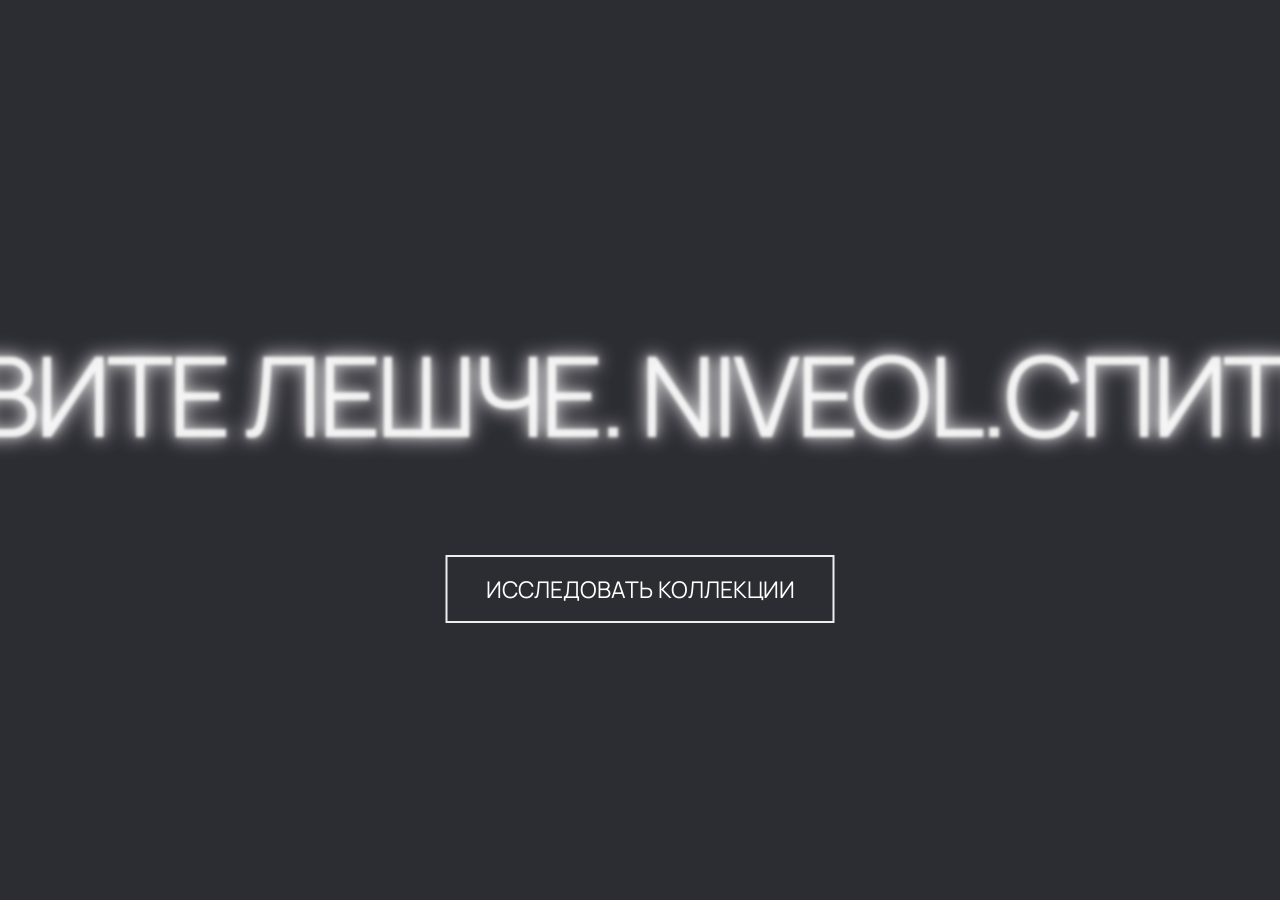
==== index.html @ 2fc3ad57 "first commit" ====
<!DOCTYPE html>
<html lang="ru">
<head>
    <meta charset="UTF-8" />
    <meta name="viewport" content="width=device-width, initial-scale=1.0" />

    <title>NIVEOL — Intro</title>

    <link rel="stylesheet" href="./style.css" />
</head>

<body class="page page-intro">

<main class="intro-screen">
    <section class="intro-marquee" aria-label="NIVEOL. Спите лучше. Живите легче.">

        <div class="intro-marquee__blur" aria-hidden="true">
            <p class="intro-marquee__text">
                NIVEOL.СПИТЕ ЛУЧШЕ.ЖИВИТЕ ЛЕШЧЕ.&nbsp;NIVEOL.СПИТЕ ЛУЧШЕ.ЖИВИТЕ ЛЕШЧЕ.&nbsp;
            </p>
        </div>

        <div class="intro-marquee__clear">
            <p class="intro-marquee__text">
                NIVEOL.СПИТЕ ЛУЧШЕ.ЖИВИТЕ ЛЕШЧЕ.&nbsp;NIVEOL.СПИТЕ ЛУЧШЕ.ЖИВИТЕ ЛЕШЧЕ.&nbsp;
            </p>
        </div>

    </section>

    <a class="intro-button" href="./home.html">
        ИССЛЕДОВАТЬ КОЛЛЕКЦИИ
    </a>
</main>

</body>
</html>
---- style.css ----
@import "reset.css";/* сбрoc настроек браузера */
@import "fonts.css"; /* шрифт второй  */
@import "content.css"; /* контент / содержимое  */
@import "adaptive.css";/* адаптивность */
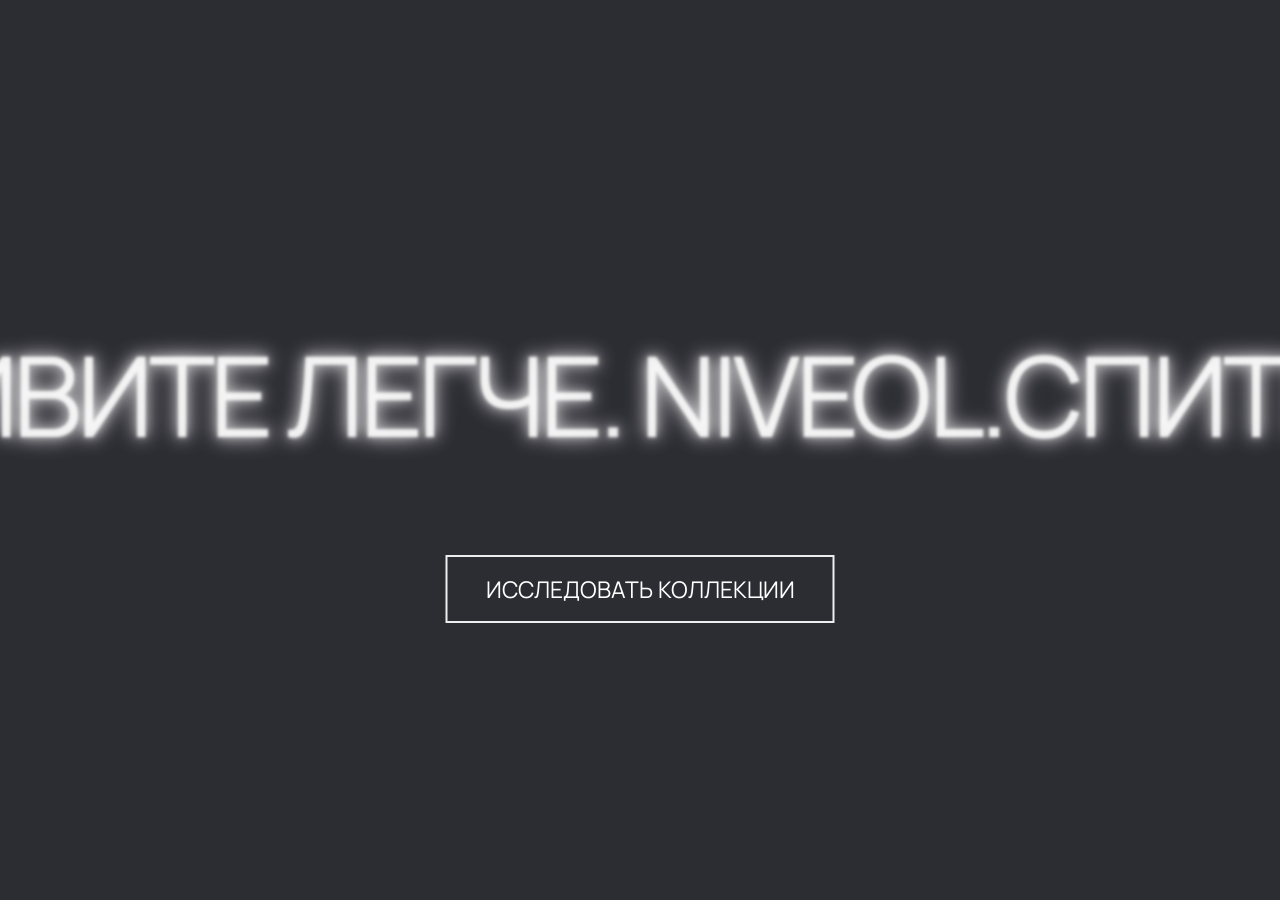
==== commit 0412157f: "mistakes fixed" ====
--- a/index.html
+++ b/index.html
@@ -16,13 +16,13 @@
 
         <div class="intro-marquee__blur" aria-hidden="true">
             <p class="intro-marquee__text">
-                NIVEOL.СПИТЕ ЛУЧШЕ.ЖИВИТЕ ЛЕШЧЕ.&nbsp;NIVEOL.СПИТЕ ЛУЧШЕ.ЖИВИТЕ ЛЕШЧЕ.&nbsp;
+                NIVEOL.СПИТЕ ЛУЧШЕ.ЖИВИТЕ ЛЕГЧЕ.&nbsp;NIVEOL.СПИТЕ ЛУЧШЕ.ЖИВИТЕ ЛЕГЧЕ.&nbsp;
             </p>
         </div>
 
         <div class="intro-marquee__clear">
             <p class="intro-marquee__text">
-                NIVEOL.СПИТЕ ЛУЧШЕ.ЖИВИТЕ ЛЕШЧЕ.&nbsp;NIVEOL.СПИТЕ ЛУЧШЕ.ЖИВИТЕ ЛЕШЧЕ.&nbsp;
+                NIVEOL.СПИТЕ ЛУЧШЕ.ЖИВИТЕ ЛЕГЧЕ.&nbsp;NIVEOL.СПИТЕ ЛУЧШЕ.ЖИВИТЕ ЛЕГЧЕ.&nbsp;
             </p>
         </div>
 
